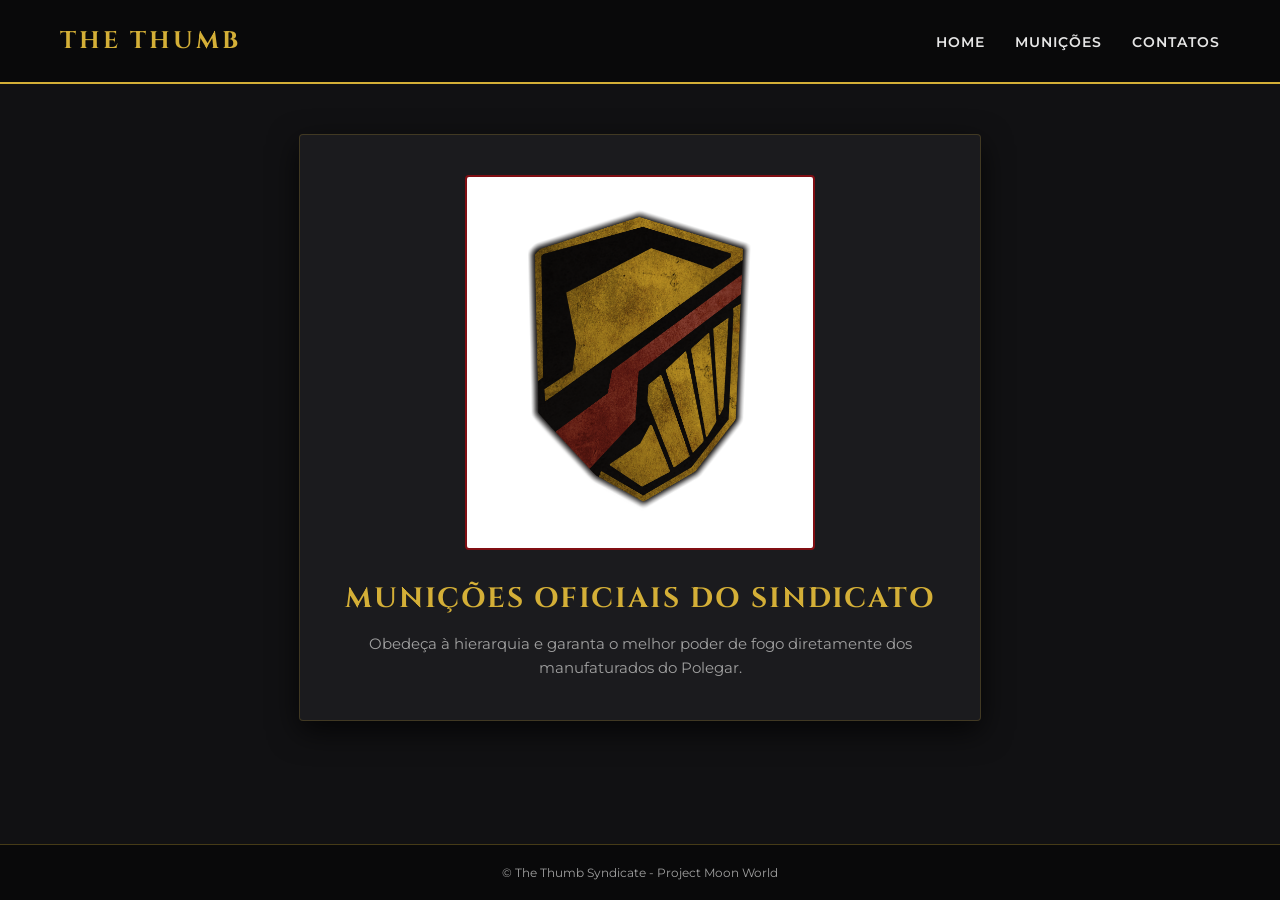
==== Blog-1DS-2026-main/index.html @ 1ee2973d "Add files via upload" ====
<!DOCTYPE html>
<html lang="pt-br">

<head>
    <meta charset="UTF-8">
    <meta http-equiv="X-UA-Compatible" content="IE=edge">
    <meta name="viewport" content="width=device-width, initial-scale=1.0">
    <title>The Thumb - Ammunition & Syndicate</title>
    <link rel="stylesheet" href="css/style.css">

    <link href="https://fonts.googleapis.com/css2?family=Black+Ops+One&display=swap" rel="stylesheet">
    <link rel="stylesheet" href="style.css">
</head>

<body>
    <header>
        <div class="logo">
            <h2>THE THUMB</h2>
        </div>
        <nav>
            <ul class="menu">
                <li><a href="#">Home</a></li>
                <li><a href="#">Munições</a></li>
                <li><a href="#">Contatos</a></li>
            </ul>
        </nav>
    </header>

    <main class="container">
        <section class="hero">
            <img class="img-banner" src="The_Thumb_Logo.webp" alt="Sindicato O Polegar - Project Moon">
            <div class="conteudo">
                <h1 class="conteudo-titulo">Munições Oficiais do Sindicato</h1>
                <p class="conteudo-texto">
                    Obedeça à hierarquia e garanta o melhor poder de fogo diretamente dos manufaturados do Polegar.
                </p>
            </div>
        </section>
    </main>

    <footer>
        <p>&copy; The Thumb Syndicate - Project Moon World</p>
    </footer>
</body>

</html>
---- Blog-1DS-2026-main/style.css ----
@import url('https://fonts.googleapis.com/css2?family=Cinzel:wght@600;700;900&family=Montserrat:wght@400;600&display=swap');

:root {
 
  --bg-principal: #111113;       
  --bg-card: #1b1b1e;           
  --header-bg: #09090a;          
  --dourado-thumb: #d4af37;      
  --vermelho-thumb: #800e13;     
  --texto-claro: #e6e6e6;        
  --texto-mutado: #a0a0a0;       
  
  
  --font-titulo: 'Cinzel', serif;
  --font-corpo: 'Montserrat', sans-serif;
}

* {
  margin: 0;
  padding: 0;
  box-sizing: border-box;
}

body {
  background-color: var(--bg-principal);
  color: var(--texto-claro);
  font-family: var(--font-corpo);
  min-height: 100vh;
  display: flex;
  flex-direction: column;
}


header {
  background-color: var(--header-bg);
  display: flex;
  justify-content: space-between;
  align-items: center;
  padding: 25px 60px;
  border-bottom: 2px solid var(--dourado-thumb);
}

.logo h2 {
  font-family: var(--font-titulo);
  color: var(--dourado-thumb);
  letter-spacing: 3px;
  font-size: 24px;
}


.menu {
  display: flex;
  list-style: none;
  gap: 30px;
}

.menu a {
  color: var(--texto-claro);
  text-decoration: none;
  text-transform: uppercase;
  font-size: 14px;
  font-weight: 600;
  letter-spacing: 1px;
  transition: all 0.3s ease;
}

.menu a:hover {
  color: var(--dourado-thumb);
}


.container {
  flex: 1;
  max-width: 900px;
  margin: 50px auto;
  padding: 0 20px;
}

.hero {
  display: flex;
  flex-direction: column;
  align-items: center;
  text-align: center;
  background-color: var(--bg-card);
  padding: 40px;
  border-radius: 4px;
  border: 1px solid rgba(212, 175, 55, 0.2);
  box-shadow: 0 10px 30px rgba(0, 0, 0, 0.7);
}

.img-banner {
  width: 100%;
  max-width: 350px;
  height: auto;
  border-radius: 4px;
  border: 2px solid var(--vermelho-thumb);
  margin-bottom: 30px;
  background-color: #ffffff;
  padding: 10px;
}

.conteudo-titulo {
  font-family: var(--font-titulo);
  font-size: 28px;
  margin-bottom: 15px;
  color: var(--dourado-thumb);
  text-transform: uppercase;
  letter-spacing: 2px;
}

.conteudo-texto {
  font-size: 15px;
  color: var(--texto-mutado);
  line-height: 1.6;
  max-width: 600px;
}


footer {
  background-color: var(--header-bg);
  text-align: center;
  padding: 20px;
  margin-top: auto;
  border-top: 1px solid rgba(212, 175, 55, 0.3);
  font-size: 12px;
  color: var(--texto-mutado);
}
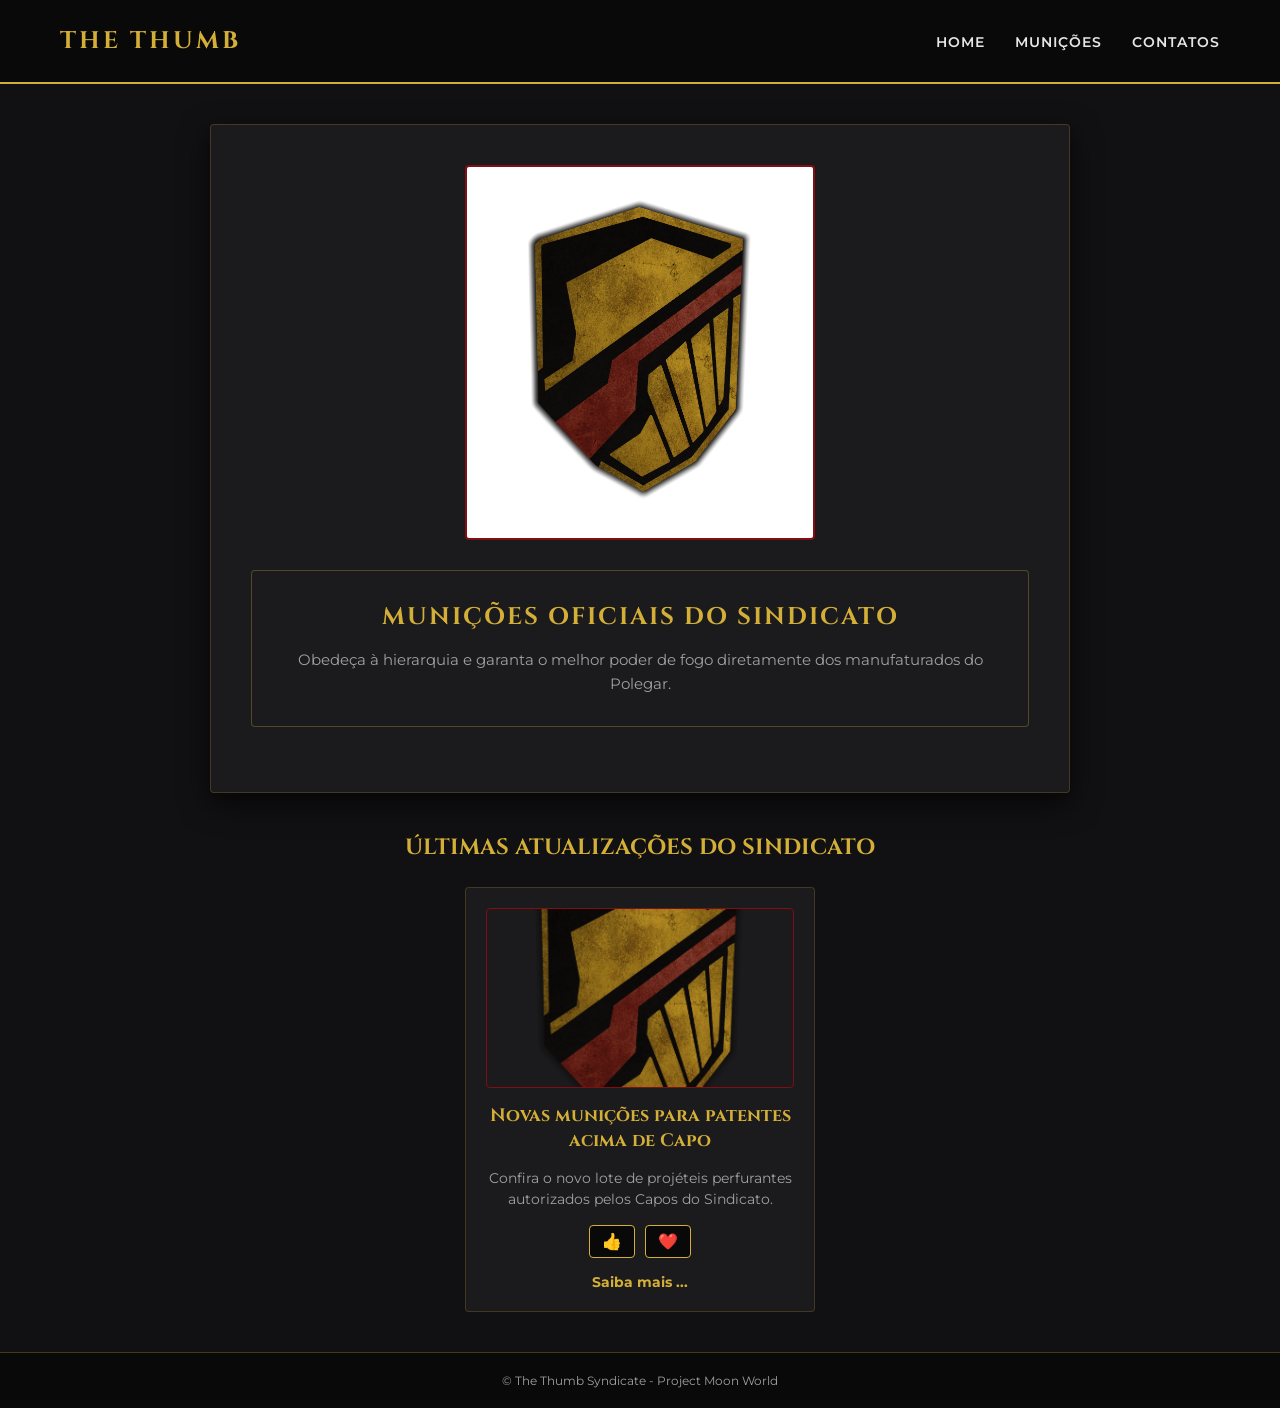
==== commit bcf7333d: "Add files via upload" ====
--- a/Blog-1DS-2026-main/index.html
+++ b/Blog-1DS-2026-main/index.html
@@ -6,9 +6,9 @@
     <meta http-equiv="X-UA-Compatible" content="IE=edge">
     <meta name="viewport" content="width=device-width, initial-scale=1.0">
     <title>The Thumb - Ammunition & Syndicate</title>
-    <link rel="stylesheet" href="css/style.css">
-
-    <link href="https://fonts.googleapis.com/css2?family=Black+Ops+One&display=swap" rel="stylesheet">
+    
+    
+    <link href="https://fonts.googleapis.com/css2?family=Cinzel:wght@600;700&family=Montserrat:wght@400;600&display=swap" rel="stylesheet">
     <link rel="stylesheet" href="style.css">
 </head>
 
@@ -19,14 +19,15 @@
         </div>
         <nav>
             <ul class="menu">
-                <li><a href="#">Home</a></li>
-                <li><a href="#">Munições</a></li>
+                <li><a href="index.html">Home</a></li>
+                <li><a href="munoes.html">Munições</a></li>
                 <li><a href="#">Contatos</a></li>
             </ul>
         </nav>
     </header>
 
     <main class="container">
+        
         <section class="hero">
             <img class="img-banner" src="The_Thumb_Logo.webp" alt="Sindicato O Polegar - Project Moon">
             <div class="conteudo">
@@ -36,6 +37,22 @@
                 </p>
             </div>
         </section>
+
+        
+        <h2 class="secao-titulo">Últimas Atualizações do Sindicato</h2>
+        
+        <div class="noticias">
+            <div class="card">
+                <img src="The_Thumb_Logo.webp" alt="Munições Especiais">
+                <h3>Novas munições para patentes acima de Capo</h3>
+                <p>Confira o novo lote de projéteis perfurantes autorizados pelos Capos do Sindicato.</p>
+                <div class="botoes">
+                    <button>👍</button>
+                    <button>❤️</button>
+                </div>
+                <a href="munoes.html">Saiba mais ...</a>
+            </div>
+        </div>
     </main>
 
     <footer>
--- a/Blog-1DS-2026-main/style.css
+++ b/Blog-1DS-2026-main/style.css
@@ -1,19 +1,16 @@
-@import url('https://fonts.googleapis.com/css2?family=Cinzel:wght@600;700;900&family=Montserrat:wght@400;600&display=swap');
-
 :root {
- 
-  --bg-principal: #111113;       
-  --bg-card: #1b1b1e;           
-  --header-bg: #09090a;          
-  --dourado-thumb: #d4af37;      
-  --vermelho-thumb: #800e13;     
-  --texto-claro: #e6e6e6;        
-  --texto-mutado: #a0a0a0;       
-  
+  --bg-principal: #111113;      
+  --bg-card: #1b1b1e;          
+  --header-bg: #09090a;         
+  --dourado-thumb: #d4af37;     
+  --vermelho-thumb: #800e13;    
+  --texto-claro: #e6e6e6;       
+  --texto-mutado: #a0a0a0;      
   
   --font-titulo: 'Cinzel', serif;
   --font-corpo: 'Montserrat', sans-serif;
 }
+
 
 * {
   margin: 0;
@@ -46,7 +43,6 @@
   letter-spacing: 3px;
   font-size: 24px;
 }
-
 
 .menu {
   display: flex;
@@ -72,11 +68,16 @@
 .container {
   flex: 1;
   max-width: 900px;
-  margin: 50px auto;
+  margin: 40px auto;
   padding: 0 20px;
-}
+  display: flex;
+  flex-direction: column;
+  align-items: center;
+}
+
 
 .hero {
+  width: 100%;
   display: flex;
   flex-direction: column;
   align-items: center;
@@ -86,6 +87,7 @@
   border-radius: 4px;
   border: 1px solid rgba(212, 175, 55, 0.2);
   box-shadow: 0 10px 30px rgba(0, 0, 0, 0.7);
+  margin-bottom: 40px;
 }
 
 .img-banner {
@@ -99,9 +101,121 @@
   padding: 10px;
 }
 
+.secao-titulo {
+  font-family: var(--font-titulo);
+  color: var(--dourado-thumb);
+  margin-bottom: 25px;
+  text-align: center;
+  font-size: 22px;
+  text-transform: uppercase;
+}
+
+
+.noticias {
+  display: flex;
+  flex-wrap: wrap;
+  gap: 20px;
+  justify-content: center;
+  width: 100%;
+}
+
+.card {
+  background-color: var(--bg-card);
+  border: 1px solid rgba(212, 175, 55, 0.2);
+  border-radius: 4px;
+  padding: 20px;
+  max-width: 350px;
+  display: flex;
+  flex-direction: column;
+  align-items: center;
+  text-align: center;
+  gap: 15px;
+}
+.card:hover{
+  background-color:var(--texto-mutado);
+  color:var(--bg-card);
+  border-color:var(--dourado-thumb); 
+  transition: backgrond-color 0.5s, color 0.5s, boder-color 0.5s;
+  box-shadow: 0px 4px 8px var(--texto-mutado);
+
+
+
+}
+.card img {
+  width: 100%;
+  height: 180px;
+  object-fit: cover;
+  border-radius: 4px;
+  border: 1px solid var(--vermelho-thumb);
+}
+
+.card h3 {
+  font-family: var(--font-titulo);
+  color: var(--dourado-thumb);
+  font-size: 18px;
+}
+
+.card p {
+  font-size: 14px;
+  color: var(--texto-mutado);
+  line-height: 1.5;
+}
+
+.botoes {
+  display: flex;
+  gap: 10px;
+}
+
+.botoes button {
+  background-color: var(--header-bg);
+  border: 1px solid var(--dourado-thumb);
+  padding: 6px 12px;
+  border-radius: 4px;
+  cursor: pointer;
+  font-size: 16px;
+  transition: background 0.2s ease;
+}
+
+.botoes button:hover {
+  background-color: var(--vermelho-thumb);
+}
+
+.card a {
+  color: var(--dourado-thumb);
+  text-decoration: none;
+  font-weight: bold;
+  font-size: 14px;
+}
+
+.card a:hover {
+  text-decoration: underline;
+}
+
+
+.img-capa {
+  width: 100%;
+  max-height: 300px;
+  object-fit: contain;
+  background-color: #ffffff;
+  padding: 15px;
+  border: 2px solid var(--vermelho-thumb);
+  border-radius: 4px;
+  margin-bottom: 25px;
+}
+
+.conteudo {
+  background-color: var(--bg-card);
+  border: 1px solid rgba(212, 175, 55, 0.3);
+  padding: 30px;
+  text-align: center;
+  border-radius: 4px;
+  width: 100%;
+  margin-bottom: 25px;
+}
+
 .conteudo-titulo {
   font-family: var(--font-titulo);
-  font-size: 28px;
+  font-size: 24px;
   margin-bottom: 15px;
   color: var(--dourado-thumb);
   text-transform: uppercase;
@@ -112,9 +226,25 @@
   font-size: 15px;
   color: var(--texto-mutado);
   line-height: 1.6;
-  max-width: 600px;
-}
-
+}
+
+.btn-voltar {
+  display: inline-block;
+  background-color: var(--vermelho-thumb);
+  color: var(--texto-claro);
+  padding: 10px 25px;
+  text-decoration: none;
+  font-weight: bold;
+  border-radius: 4px;
+  border: 1px solid var(--dourado-thumb);
+  transition: all 0.3s ease;
+  margin-bottom: 30px;
+}
+
+.btn-voltar:hover {
+  background-color: var(--dourado-thumb);
+  color: var(--header-bg);
+}
 
 footer {
   background-color: var(--header-bg);
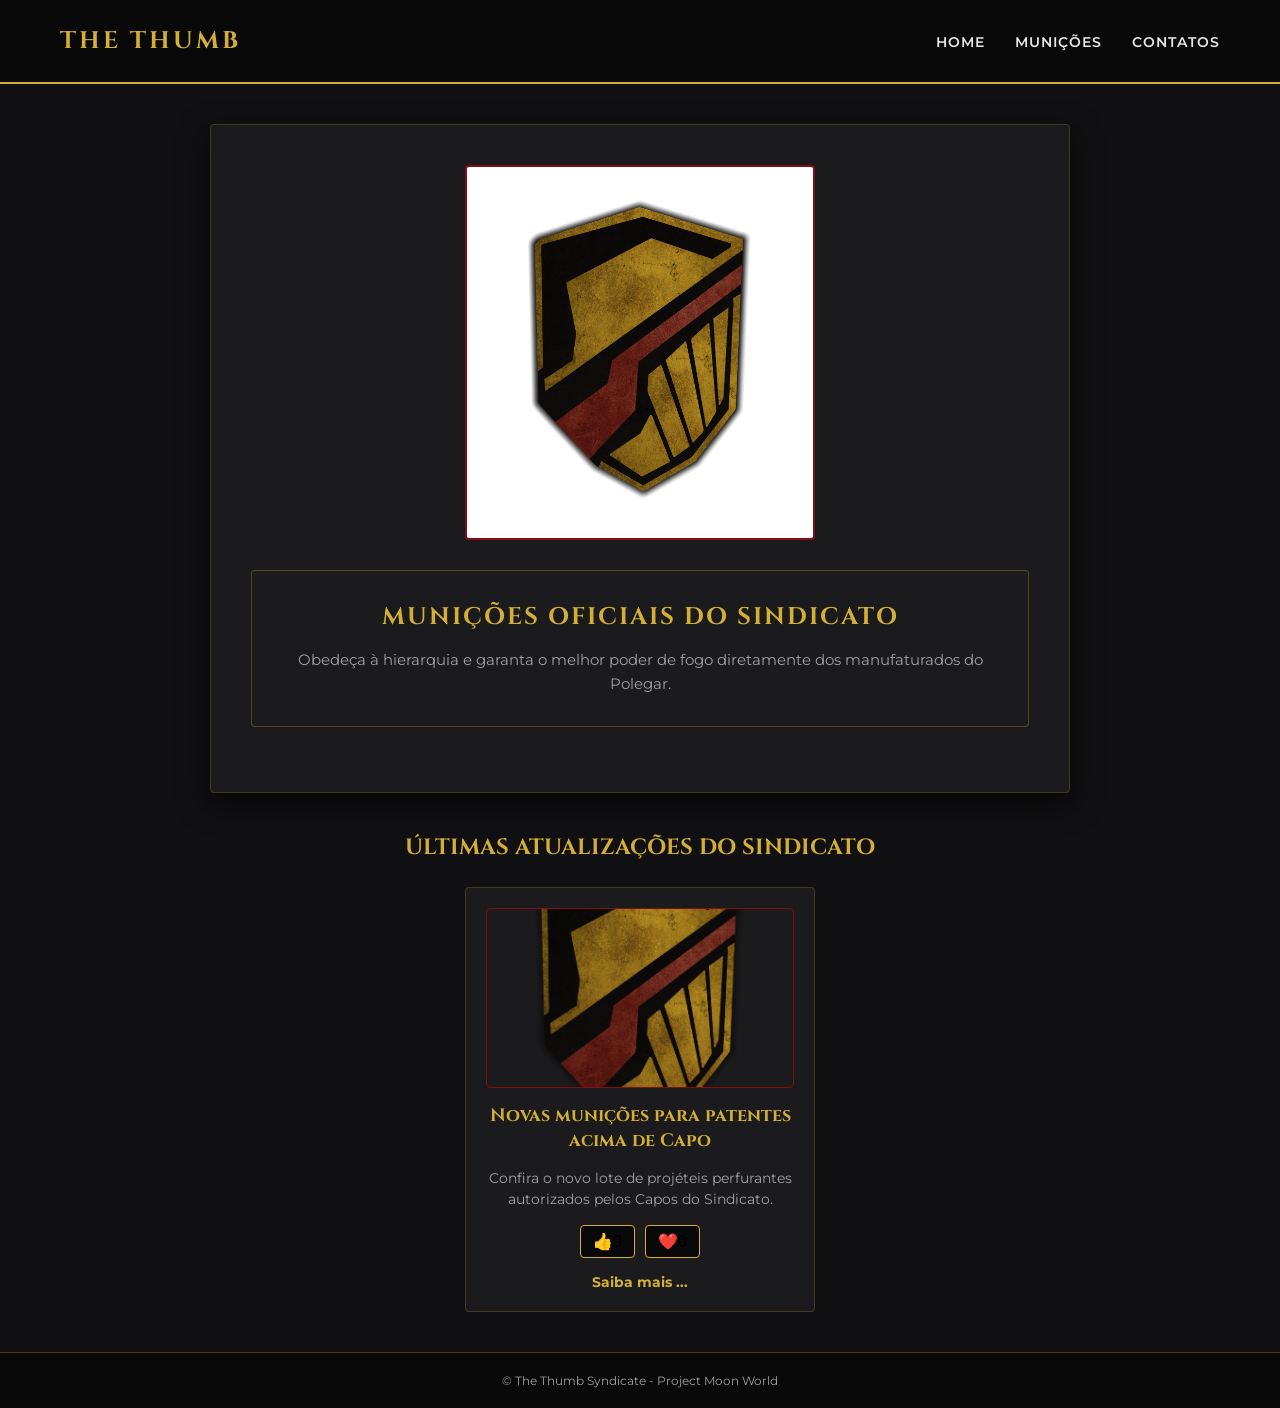
==== commit c534647d: "Add files via upload" ====
--- a/Blog-1DS-2026-main/index.html
+++ b/Blog-1DS-2026-main/index.html
@@ -47,8 +47,8 @@
                 <h3>Novas munições para patentes acima de Capo</h3>
                 <p>Confira o novo lote de projéteis perfurantes autorizados pelos Capos do Sindicato.</p>
                 <div class="botoes">
-                    <button>👍</button>
-                    <button>❤️</button>
+                    <button>👍<span>0</span></button>
+                    <button>❤️<span>0</span></button>
                 </div>
                 <a href="munoes.html">Saiba mais ...</a>
             </div>
@@ -59,5 +59,7 @@
         <p>&copy; The Thumb Syndicate - Project Moon World</p>
     </footer>
 </body>
-
+<script>
+    
+</script>
 </html>
--- a/Blog-1DS-2026-main/style.css
+++ b/Blog-1DS-2026-main/style.css
@@ -11,7 +11,7 @@
   --font-corpo: 'Montserrat', sans-serif;
 }
 
-
+/* Reset Global */
 * {
   margin: 0;
   padding: 0;
@@ -27,7 +27,7 @@
   flex-direction: column;
 }
 
-
+/* Cabeçalho */
 header {
   background-color: var(--header-bg);
   display: flex;
@@ -64,7 +64,7 @@
   color: var(--dourado-thumb);
 }
 
-
+/* Layout Container */
 .container {
   flex: 1;
   max-width: 900px;
@@ -75,7 +75,7 @@
   align-items: center;
 }
 
-
+/* Hero Section */
 .hero {
   width: 100%;
   display: flex;
@@ -110,7 +110,7 @@
   text-transform: uppercase;
 }
 
-
+/* Seção de Notícias / Cards */
 .noticias {
   display: flex;
   flex-wrap: wrap;
@@ -131,16 +131,7 @@
   text-align: center;
   gap: 15px;
 }
-.card:hover{
-  background-color:var(--texto-mutado);
-  color:var(--bg-card);
-  border-color:var(--dourado-thumb); 
-  transition: backgrond-color 0.5s, color 0.5s, boder-color 0.5s;
-  box-shadow: 0px 4px 8px var(--texto-mutado);
-
-
-
-}
+
 .card img {
   width: 100%;
   height: 180px;
@@ -191,7 +182,7 @@
   text-decoration: underline;
 }
 
-
+/* Conteúdo Detalhado (Página 2) */
 .img-capa {
   width: 100%;
   max-height: 300px;
@@ -246,6 +237,7 @@
   color: var(--header-bg);
 }
 
+/* Rodapé */
 footer {
   background-color: var(--header-bg);
   text-align: center;
